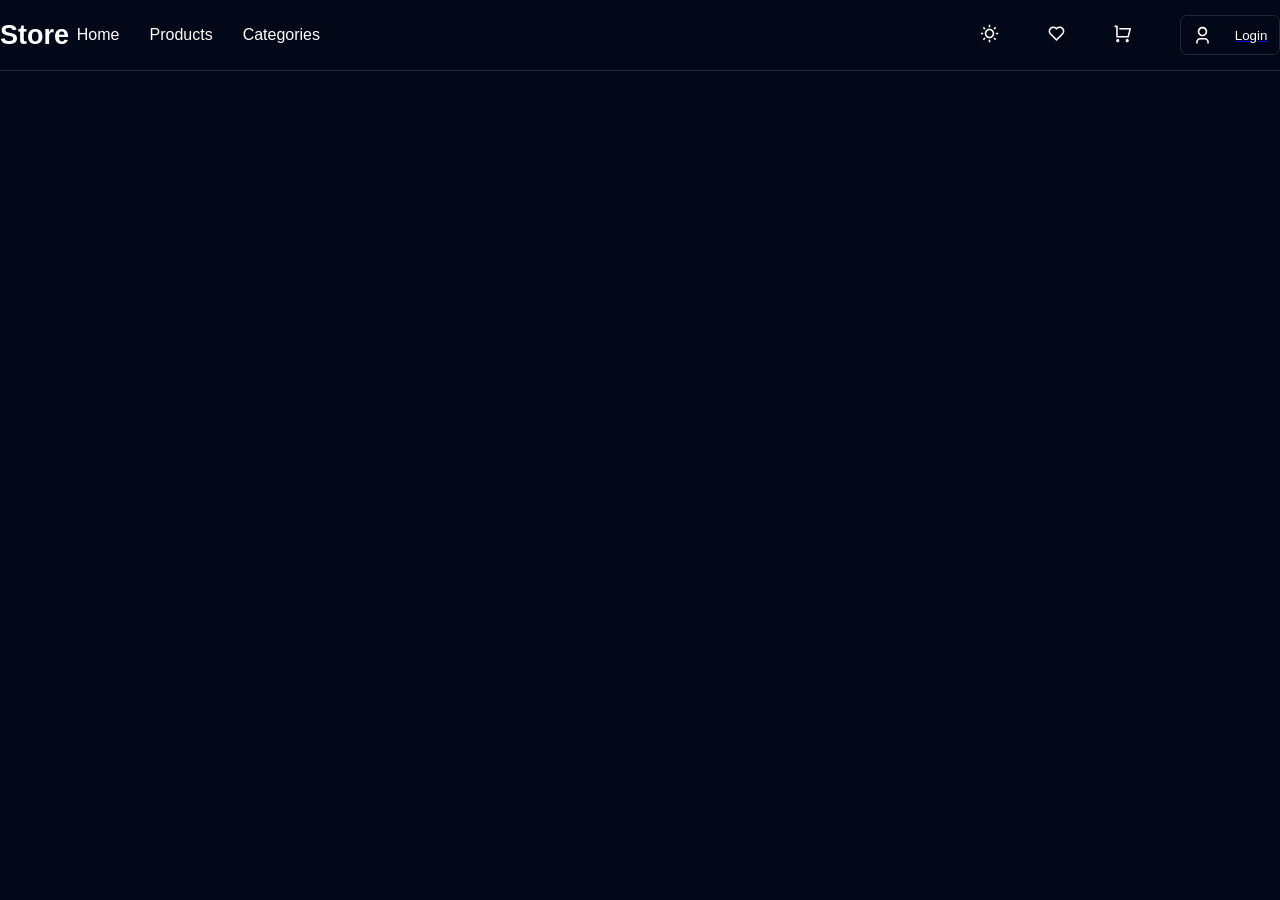
==== pages/likePage.html @ f8c95fcf "finished loading" ====
<!DOCTYPE html>
<html lang="en">

<head>
    <meta charset="UTF-8">
    <meta name="viewport" content="width=device-width, initial-scale=1.0">
    <title>Document</title>
    <link rel="stylesheet" href="../css/like.css">
</head>

<body>

    <nav class="navbar container ">
        <div class="nav container">
            <div class="left-nav">
                <a href="../index.html" class="nav-logo">Store</a>

                <ul class="nav-menu">
                    <li class="nav-item"><a href="../index.html" class="nav-link">Home</a></li>
                    <li class="nav-item"><a href="../index.html" class="nav-link">Products</a></li>
                    <li class="nav-item"><a href="" class="nav-link">Categories</a></li>
                </ul>
            </div>

            <div class="right-nav">
                <button class="sun-btn"><svg xmlns="http://www.w3.org/2000/svg" width="19" height="19"
                        viewBox="0 0 24 24" fill="#fff">
                        <path
                            d="M12 18C8.68629 18 6 15.3137 6 12C6 8.68629 8.68629 6 12 6C15.3137 6 18 8.68629 18 12C18 15.3137 15.3137 18 12 18ZM12 16C14.2091 16 16 14.2091 16 12C16 9.79086 14.2091 8 12 8C9.79086 8 8 9.79086 8 12C8 14.2091 9.79086 16 12 16ZM11 1H13V4H11V1ZM11 20H13V23H11V20ZM3.51472 4.92893L4.92893 3.51472L7.05025 5.63604L5.63604 7.05025L3.51472 4.92893ZM16.9497 18.364L18.364 16.9497L20.4853 19.0711L19.0711 20.4853L16.9497 18.364ZM19.0711 3.51472L20.4853 4.92893L18.364 7.05025L16.9497 5.63604L19.0711 3.51472ZM5.63604 16.9497L7.05025 18.364L4.92893 20.4853L3.51472 19.0711L5.63604 16.9497ZM23 11V13H20V11H23ZM4 11V13H1V11H4Z">
                        </path>
                    </svg>
                </button>

                <button class="like-btn">
                    <svg xmlns="http://www.w3.org/2000/svg" width="19" height="19" viewBox="0 0 24 24" fill="#fff">
                        <path
                            d="M12.001 4.52853C14.35 2.42 17.98 2.49 20.2426 4.75736C22.5053 7.02472 22.583 10.637 20.4786 12.993L11.9999 21.485L3.52138 12.993C1.41705 10.637 1.49571 7.01901 3.75736 4.75736C6.02157 2.49315 9.64519 2.41687 12.001 4.52853ZM18.827 6.1701C17.3279 4.66794 14.9076 4.60701 13.337 6.01687L12.0019 7.21524L10.6661 6.01781C9.09098 4.60597 6.67506 4.66808 5.17157 6.17157C3.68183 7.66131 3.60704 10.0473 4.97993 11.6232L11.9999 18.6543L19.0201 11.6232C20.3935 10.0467 20.319 7.66525 18.827 6.1701Z">
                        </path>
                    </svg>
                </button>

                <button class="shopping-btn"><svg xmlns="http://www.w3.org/2000/svg" width="19" height="19"
                        viewBox="0 0 24 24" fill="#fff">
                        <path
                            d="M4.00488 16V4H2.00488V2H5.00488C5.55717 2 6.00488 2.44772 6.00488 3V15H18.4433L20.4433 7H8.00488V5H21.7241C22.2764 5 22.7241 5.44772 22.7241 6C22.7241 6.08176 22.7141 6.16322 22.6942 6.24254L20.1942 16.2425C20.083 16.6877 19.683 17 19.2241 17H5.00488C4.4526 17 4.00488 16.5523 4.00488 16ZM6.00488 23C4.90031 23 4.00488 22.1046 4.00488 21C4.00488 19.8954 4.90031 19 6.00488 19C7.10945 19 8.00488 19.8954 8.00488 21C8.00488 22.1046 7.10945 23 6.00488 23ZM18.0049 23C16.9003 23 16.0049 22.1046 16.0049 21C16.0049 19.8954 16.9003 19 18.0049 19C19.1095 19 20.0049 19.8954 20.0049 21C20.0049 22.1046 19.1095 23 18.0049 23Z">
                        </path>
                    </svg>
                </button>

                <a href="../pages/login.html">
                    <button class="login-btn"><svg xmlns="http://www.w3.org/2000/svg" width="19" viewBox="0 0 24 24"
                            fill="#fff">
                            <path
                                d="M20 22H18V20C18 18.3431 16.6569 17 15 17H9C7.34315 17 6 18.3431 6 20V22H4V20C4 17.2386 6.23858 15 9 15H15C17.7614 15 20 17.2386 20 20V22ZM12 13C8.68629 13 6 10.3137 6 7C6 3.68629 8.68629 1 12 1C15.3137 1 18 3.68629 18 7C18 10.3137 15.3137 13 12 13ZM12 11C14.2091 11 16 9.20914 16 7C16 4.79086 14.2091 3 12 3C9.79086 3 8 4.79086 8 7C8 9.20914 9.79086 11 12 11Z">
                            </path>
                        </svg>
                        <p class="login-p">Login</p>
                    </button>
                </a>

            </div>

        </div>

    </nav>
    <hr class="chiziq">

</body>

</html>
---- css/like.css ----
* {
  margin: 0;
  padding: 0;
  box-sizing: border-box;
  font-family: "Trebuchet MS", "Lucida Sans Unicode", "Lucida Grande", "Lucida Sans", Arial, sans-serif;
}

body {
  background-color: #020817;
}
body .container {
  max-width: 1400px;
  width: 100%;
  margin: 0 auto;
}
body .navbar {
  width: 100%;
  height: 70px;
}
body .navbar .nav {
  position: fixed;
  width: 100%;
  height: 70px;
  display: flex;
  align-items: center;
  justify-content: space-between;
  background-color: #020817;
  z-index: 2;
}
body .navbar .nav .left-nav {
  width: 25%;
  display: flex;
  align-items: center;
  justify-content: space-between;
}
body .navbar .nav .left-nav .nav-logo {
  font-size: 27px;
  text-decoration: none;
  color: #fff;
  font-weight: 600;
}
body .navbar .nav .left-nav .nav-menu {
  display: flex;
  align-items: center;
  justify-content: space-between;
  gap: 30px;
}
body .navbar .nav .left-nav .nav-menu .nav-item {
  display: flex;
  align-items: center;
  justify-content: space-between;
  list-style: none;
}
body .navbar .nav .left-nav .nav-menu .nav-item a {
  text-decoration: none;
  color: #fff;
  font-size: 16px;
}
body .navbar .nav .right-nav {
  width: 300px;
  display: flex;
  align-items: center;
  justify-content: space-between;
  gap: 40px;
}
body .navbar .nav .right-nav .sun-btn {
  background-color: #020817;
  border: none;
  cursor: pointer;
}
body .navbar .nav .right-nav .like-btn {
  background-color: #020817;
  border: none;
  cursor: pointer;
}
body .navbar .nav .right-nav .shopping-btn {
  background-color: #020817;
  border: none;
  cursor: pointer;
}
body .navbar .nav .right-nav .login-btn {
  width: 100px;
  background-color: #020817;
  border: none;
  color: #fff;
  display: flex;
  align-items: center;
  justify-content: space-around;
  border: 1px solid #1E293B;
  height: 40px;
  border-radius: 7px;
  cursor: pointer;
}
body .chiziq {
  position: fixed;
  top: 70px;
  width: 100%;
  border: none;
  height: 1px;
  background-color: #1E293B;
}

/*# sourceMappingURL=like.css.map */
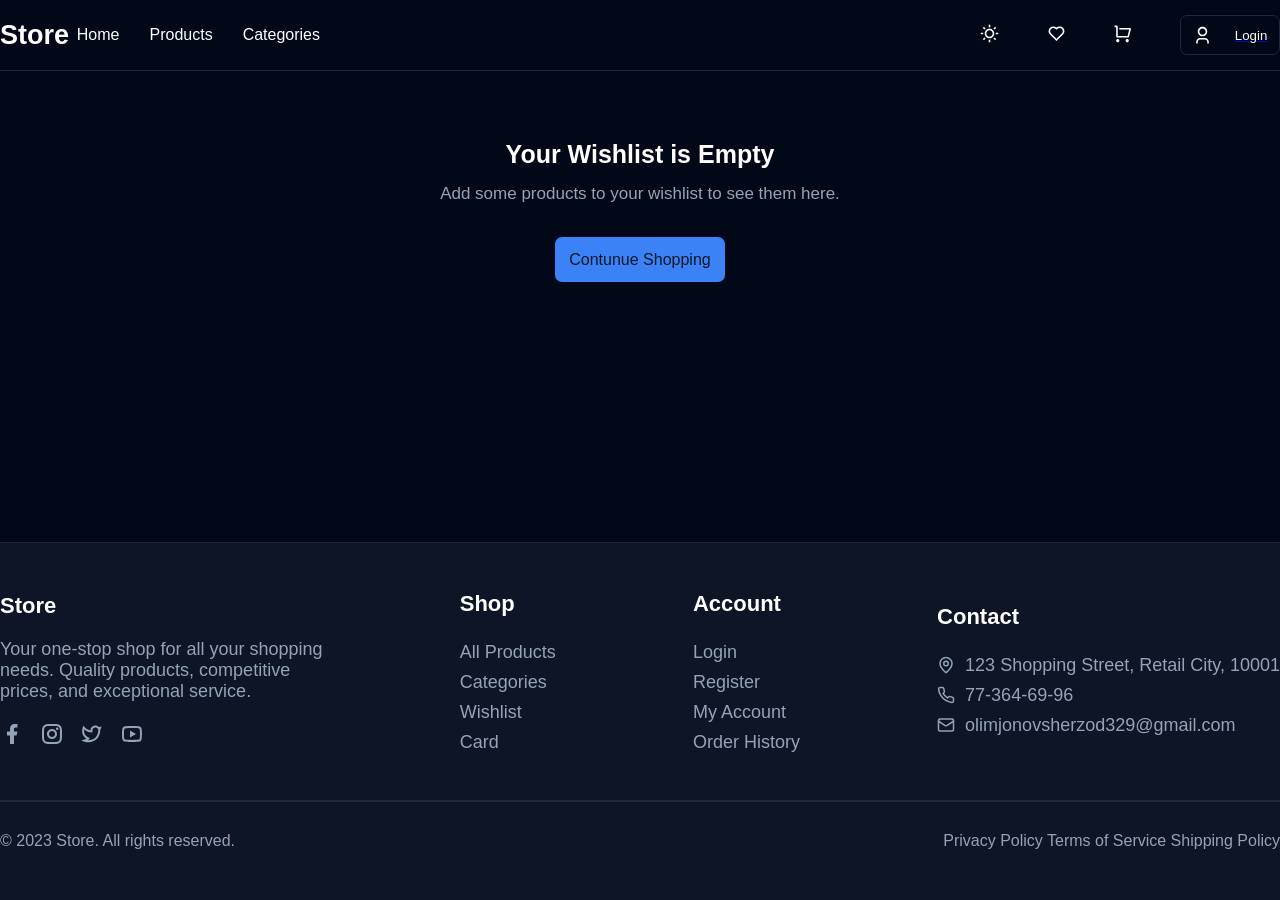
==== commit 32751e44: "change" ====
--- a/pages/likePage.html
+++ b/pages/likePage.html
@@ -65,6 +65,103 @@
     </nav>
     <hr class="chiziq">
 
+    <div class="cart">
+        <h1>Your Wishlist is Empty</h1>
+        <p>Add some products to your wishlist to see them here.</p>
+        <a href="../index.html">
+            <button>Contunue Shopping</button>
+        </a>
+    </div>
+
+
+
+
+    <footer class="footer">
+        <div class="footer-card container">
+            <div class="card1">
+                <strong class="st">Store</strong>
+                <p>Your one-stop shop for all your shopping <br> needs. Quality products, competitive <br> prices, and
+                    exceptional
+                    service.</p>
+                <div class="insta">
+                    <a href="https://www.facebook.com/?locale=ru_RU" target="_blank">
+                        <svg xmlns="http://www.w3.org/2000/svg" width="24px" viewBox="0 0 24 24" fill="#94A3B8">
+                            <path
+                                d="M14 13.5H16.5L17.5 9.5H14V7.5C14 6.47062 14 5.5 16 5.5H17.5V2.1401C17.1743 2.09685 15.943 2 14.6429 2C11.9284 2 10 3.65686 10 6.69971V9.5H7V13.5H10V22H14V13.5Z">
+                            </path>
+                        </svg>
+                    </a>
+                    <a href="https://www.instagram.com/" target="_blank">
+                        <svg xmlns="http://www.w3.org/2000/svg" viewBox="0 0 24 24" width="24px" fill="#94A3B8">
+                            <path
+                                d="M12.001 9C10.3436 9 9.00098 10.3431 9.00098 12C9.00098 13.6573 10.3441 15 12.001 15C13.6583 15 15.001 13.6569 15.001 12C15.001 10.3427 13.6579 9 12.001 9ZM12.001 7C14.7614 7 17.001 9.2371 17.001 12C17.001 14.7605 14.7639 17 12.001 17C9.24051 17 7.00098 14.7629 7.00098 12C7.00098 9.23953 9.23808 7 12.001 7ZM18.501 6.74915C18.501 7.43926 17.9402 7.99917 17.251 7.99917C16.5609 7.99917 16.001 7.4384 16.001 6.74915C16.001 6.0599 16.5617 5.5 17.251 5.5C17.9393 5.49913 18.501 6.0599 18.501 6.74915ZM12.001 4C9.5265 4 9.12318 4.00655 7.97227 4.0578C7.18815 4.09461 6.66253 4.20007 6.17416 4.38967C5.74016 4.55799 5.42709 4.75898 5.09352 5.09255C4.75867 5.4274 4.55804 5.73963 4.3904 6.17383C4.20036 6.66332 4.09493 7.18811 4.05878 7.97115C4.00703 9.0752 4.00098 9.46105 4.00098 12C4.00098 14.4745 4.00753 14.8778 4.05877 16.0286C4.0956 16.8124 4.2012 17.3388 4.39034 17.826C4.5591 18.2606 4.7605 18.5744 5.09246 18.9064C5.42863 19.2421 5.74179 19.4434 6.17187 19.6094C6.66619 19.8005 7.19148 19.9061 7.97212 19.9422C9.07618 19.9939 9.46203 20 12.001 20C14.4755 20 14.8788 19.9934 16.0296 19.9422C16.8117 19.9055 17.3385 19.7996 17.827 19.6106C18.2604 19.4423 18.5752 19.2402 18.9074 18.9085C19.2436 18.5718 19.4445 18.2594 19.6107 17.8283C19.8013 17.3358 19.9071 16.8098 19.9432 16.0289C19.9949 14.9248 20.001 14.5389 20.001 12C20.001 9.52552 19.9944 9.12221 19.9432 7.97137C19.9064 7.18906 19.8005 6.66149 19.6113 6.17318C19.4434 5.74038 19.2417 5.42635 18.9084 5.09255C18.573 4.75715 18.2616 4.55693 17.8271 4.38942C17.338 4.19954 16.8124 4.09396 16.0298 4.05781C14.9258 4.00605 14.5399 4 12.001 4ZM12.001 2C14.7176 2 15.0568 2.01 16.1235 2.06C17.1876 2.10917 17.9135 2.2775 18.551 2.525C19.2101 2.77917 19.7668 3.1225 20.3226 3.67833C20.8776 4.23417 21.221 4.7925 21.476 5.45C21.7226 6.08667 21.891 6.81333 21.941 7.8775C21.9885 8.94417 22.001 9.28333 22.001 12C22.001 14.7167 21.991 15.0558 21.941 16.1225C21.8918 17.1867 21.7226 17.9125 21.476 18.55C21.2218 19.2092 20.8776 19.7658 20.3226 20.3217C19.7668 20.8767 19.2076 21.22 18.551 21.475C17.9135 21.7217 17.1876 21.89 16.1235 21.94C15.0568 21.9875 14.7176 22 12.001 22C9.28431 22 8.94514 21.99 7.87848 21.94C6.81431 21.8908 6.08931 21.7217 5.45098 21.475C4.79264 21.2208 4.23514 20.8767 3.67931 20.3217C3.12348 19.7658 2.78098 19.2067 2.52598 18.55C2.27848 17.9125 2.11098 17.1867 2.06098 16.1225C2.01348 15.0558 2.00098 14.7167 2.00098 12C2.00098 9.28333 2.01098 8.94417 2.06098 7.8775C2.11014 6.8125 2.27848 6.0875 2.52598 5.45C2.78014 4.79167 3.12348 4.23417 3.67931 3.67833C4.23514 3.1225 4.79348 2.78 5.45098 2.525C6.08848 2.2775 6.81348 2.11 7.87848 2.06C8.94514 2.0125 9.28431 2 12.001 2Z">
+                            </path>
+                        </svg>
+                    </a>
+                    <a href="https://x.com/?lang=ru" target="_blank">
+                        <svg xmlns="http://www.w3.org/2000/svg" viewBox="0 0 24 24" width="24px" fill="#94A3B8">
+                            <path
+                                d="M15.3499 5.55005C13.7681 5.55005 12.4786 6.81809 12.4504 8.39658L12.4223 9.97162C12.4164 10.3029 12.143 10.5667 11.8117 10.5608C11.7881 10.5604 11.7646 10.5586 11.7413 10.5554L10.1805 10.3426C8.12699 10.0625 6.15883 9.11736 4.27072 7.54411C3.67275 10.8538 4.84 13.1472 7.65342 14.916L9.40041 16.0142C9.68095 16.1906 9.7654 16.561 9.58903 16.8415C9.54861 16.9058 9.49636 16.9619 9.43504 17.0067L7.84338 18.1696C8.78973 18.229 9.68938 18.1875 10.435 18.0387C15.1526 17.0973 18.2897 13.547 18.2897 7.69109C18.2897 7.213 17.2774 5.55005 15.3499 5.55005ZM10.4507 8.3609C10.4983 5.69584 12.6735 3.55005 15.3499 3.55005C16.7132 3.55005 17.9465 4.10683 18.8348 5.0054C19.5462 5.00005 20.1514 5.17991 21.5035 4.35967C21.1693 6.00005 21.0034 6.71201 20.2897 7.69109C20.2897 15.3326 15.5926 19.0489 10.8264 20C7.5587 20.6522 2.80646 19.5815 1.44531 18.1587C2.13874 18.1054 4.95928 17.802 6.58895 16.6092C5.20994 15.6987 -0.278631 12.4681 3.32772 3.78642C5.02119 5.76307 6.73797 7.10855 8.47807 7.82286C9.63548 8.29798 9.91978 8.2885 10.4507 8.3609Z">
+                            </path>
+                        </svg>
+                    </a>
+
+                    <a href="https://www.youtube.com/" target="_blank">
+                        <svg xmlns="http://www.w3.org/2000/svg" viewBox="0 0 24 24" width="24px" fill="#94A3B8">
+                            <path
+                                d="M19.6069 6.99482C19.5307 6.69695 19.3152 6.47221 19.0684 6.40288C18.6299 6.28062 16.501 6 12.001 6C7.50098 6 5.37252 6.28073 4.93225 6.40323C4.68776 6.47123 4.4723 6.69593 4.3951 6.99482C4.2863 7.41923 4.00098 9.19595 4.00098 12C4.00098 14.804 4.2863 16.5808 4.3954 17.0064C4.47126 17.3031 4.68676 17.5278 4.93251 17.5968C5.37252 17.7193 7.50098 18 12.001 18C16.501 18 18.6299 17.7194 19.0697 17.5968C19.3142 17.5288 19.5297 17.3041 19.6069 17.0052C19.7157 16.5808 20.001 14.8 20.001 12C20.001 9.2 19.7157 7.41923 19.6069 6.99482ZM21.5442 6.49818C22.001 8.28 22.001 12 22.001 12C22.001 12 22.001 15.72 21.5442 17.5018C21.2897 18.4873 20.547 19.2618 19.6056 19.5236C17.8971 20 12.001 20 12.001 20C12.001 20 6.10837 20 4.39637 19.5236C3.45146 19.2582 2.70879 18.4836 2.45774 17.5018C2.00098 15.72 2.00098 12 2.00098 12C2.00098 12 2.00098 8.28 2.45774 6.49818C2.71227 5.51273 3.45495 4.73818 4.39637 4.47636C6.10837 4 12.001 4 12.001 4C12.001 4 17.8971 4 19.6056 4.47636C20.5505 4.74182 21.2932 5.51636 21.5442 6.49818ZM10.001 15.5V8.5L16.001 12L10.001 15.5Z">
+                            </path>
+                        </svg>
+                    </a>
+                </div>
+
+            </div>
+            <div class="card2">
+                <strong class="st">Shop</strong>
+                <p class="p">All Products</p>
+                <p>Categories</p>
+                <p>Wishlist</p>
+                <p>Card</p>
+
+            </div>
+            <div class="card3">
+                <strong class="st">Account</strong>
+                <p class="p">Login</p>
+                <p>Register</p>
+                <p>My Account</p>
+                <p>Order History</p>
+            </div>
+            <div class="card4">
+                <strong class="st">Contact</strong>
+                <p class="p"><svg xmlns="http://www.w3.org/2000/svg" width="18" height="18" viewBox="0 0 24 24"
+                        fill="none" stroke="currentColor" stroke-width="2" stroke-linecap="round"
+                        stroke-linejoin="round" class="lucide lucide-map-pin text-muted-foreground mt-0.5">
+                        <path
+                            d="M20 10c0 4.993-5.539 10.193-7.399 11.799a1 1 0 0 1-1.202 0C9.539 20.193 4 14.993 4 10a8 8 0 0 1 16 0">
+                        </path>
+                        <circle cx="12" cy="10" r="3"></circle>
+                    </svg> 123 Shopping Street, Retail City, 10001</p>
+                <p><svg xmlns="http://www.w3.org/2000/svg" width="18" height="18" viewBox="0 0 24 24" fill="none"
+                        stroke="currentColor" stroke-width="2" stroke-linecap="round" stroke-linejoin="round"
+                        class="lucide lucide-phone text-muted-foreground">
+                        <path
+                            d="M22 16.92v3a2 2 0 0 1-2.18 2 19.79 19.79 0 0 1-8.63-3.07 19.5 19.5 0 0 1-6-6 19.79 19.79 0 0 1-3.07-8.67A2 2 0 0 1 4.11 2h3a2 2 0 0 1 2 1.72 12.84 12.84 0 0 0 .7 2.81 2 2 0 0 1-.45 2.11L8.09 9.91a16 16 0 0 0 6 6l1.27-1.27a2 2 0 0 1 2.11-.45 12.84 12.84 0 0 0 2.81.7A2 2 0 0 1 22 16.92z">
+                        </path>
+                    </svg> 77-364-69-96</p>
+                <p><svg xmlns="http://www.w3.org/2000/svg" width="18" height="18" viewBox="0 0 24 24" fill="none"
+                        stroke="currentColor" stroke-width="2" stroke-linecap="round" stroke-linejoin="round"
+                        class="lucide lucide-mail text-muted-foreground">
+                        <rect width="20" height="16" x="2" y="4" rx="2"></rect>
+                        <path d="m22 7-8.97 5.7a1.94 1.94 0 0 1-2.06 0L2 7"></path>
+                    </svg>olimjonovsherzod329@gmail.com</p>
+            </div>
+        </div>
+        <hr class="hr container">
+        <div class="bottom container">
+            <p>© 2023 Store. All rights reserved.</p>
+            <p>Privacy Policy Terms of Service Shipping Policy</p>
+        </div>
+    </footer>
 </body>
 
 </html>
--- a/css/like.css
+++ b/css/like.css
@@ -7,6 +7,9 @@
 
 body {
   background-color: #020817;
+  min-height: 100vh;
+  display: flex;
+  flex-direction: column;
 }
 body .container {
   max-width: 1400px;
@@ -99,5 +102,116 @@
   height: 1px;
   background-color: #1E293B;
 }
+body .cart {
+  margin: 0 auto;
+  margin-top: 50px;
+  text-align: center;
+}
+body .cart h1 {
+  margin-top: 20px;
+  color: #fff;
+  font-size: 25px;
+}
+body .cart p {
+  color: #94A3B8;
+  margin: 15px 0 33px 0;
+  font-size: 17px;
+}
+body .cart a button {
+  width: 170px;
+  height: 45px;
+  background-color: #3B82F6;
+  color: #0F172A;
+  border: none;
+  border-radius: 7px;
+  font-size: 16px;
+}
+body .footer {
+  padding: 50px 0px;
+  background-color: #0D1526;
+  border-top: 1px solid #1E293B;
+  margin-top: auto;
+}
+body .footer .footer-card {
+  display: flex;
+  align-items: center;
+  justify-content: space-between;
+}
+body .footer .footer-card .card1 .st {
+  font-size: 22px;
+  color: #fff;
+}
+body .footer .footer-card .card1 p {
+  color: #94A3B8;
+  font-size: 18px;
+  padding: 20px 0px;
+}
+body .footer .footer-card .card1 .insta {
+  width: 160px;
+  display: grid;
+  grid-template-columns: 1fr 1fr 1fr 1fr;
+  margin-bottom: 50px;
+}
+body .footer .footer-card .card2 {
+  margin-top: -45px;
+}
+body .footer .footer-card .card2 .st {
+  color: #fff;
+  font-size: 22px;
+}
+body .footer .footer-card .card2 .p {
+  padding-top: 20px;
+}
+body .footer .footer-card .card2 p {
+  color: #94A3B8;
+  font-size: 18px;
+  line-height: 30px;
+}
+body .footer .footer-card .card3 {
+  margin-top: -45px;
+}
+body .footer .footer-card .card3 .st {
+  color: #fff;
+  font-size: 22px;
+}
+body .footer .footer-card .card3 .p {
+  padding-top: 20px;
+}
+body .footer .footer-card .card3 p {
+  color: #94A3B8;
+  font-size: 18px;
+  line-height: 30px;
+}
+body .footer .footer-card .card4 {
+  margin-top: -50px;
+}
+body .footer .footer-card .card4 .st {
+  color: #fff;
+  font-size: 22px;
+}
+body .footer .footer-card .card4 .p {
+  padding-top: 20px;
+}
+body .footer .footer-card .card4 p {
+  color: #94A3B8;
+  font-size: 18px;
+  line-height: 30px;
+  display: flex;
+  align-items: center;
+  gap: 10px;
+}
+body .footer hr {
+  width: 100%;
+  border: 1px solid #1E293B;
+}
+body .footer .bottom {
+  display: flex;
+  align-items: center;
+  justify-content: space-between;
+  margin-top: 30px;
+}
+body .footer .bottom p {
+  color: #94A3B8;
+}
 
 /*# sourceMappingURL=like.css.map */
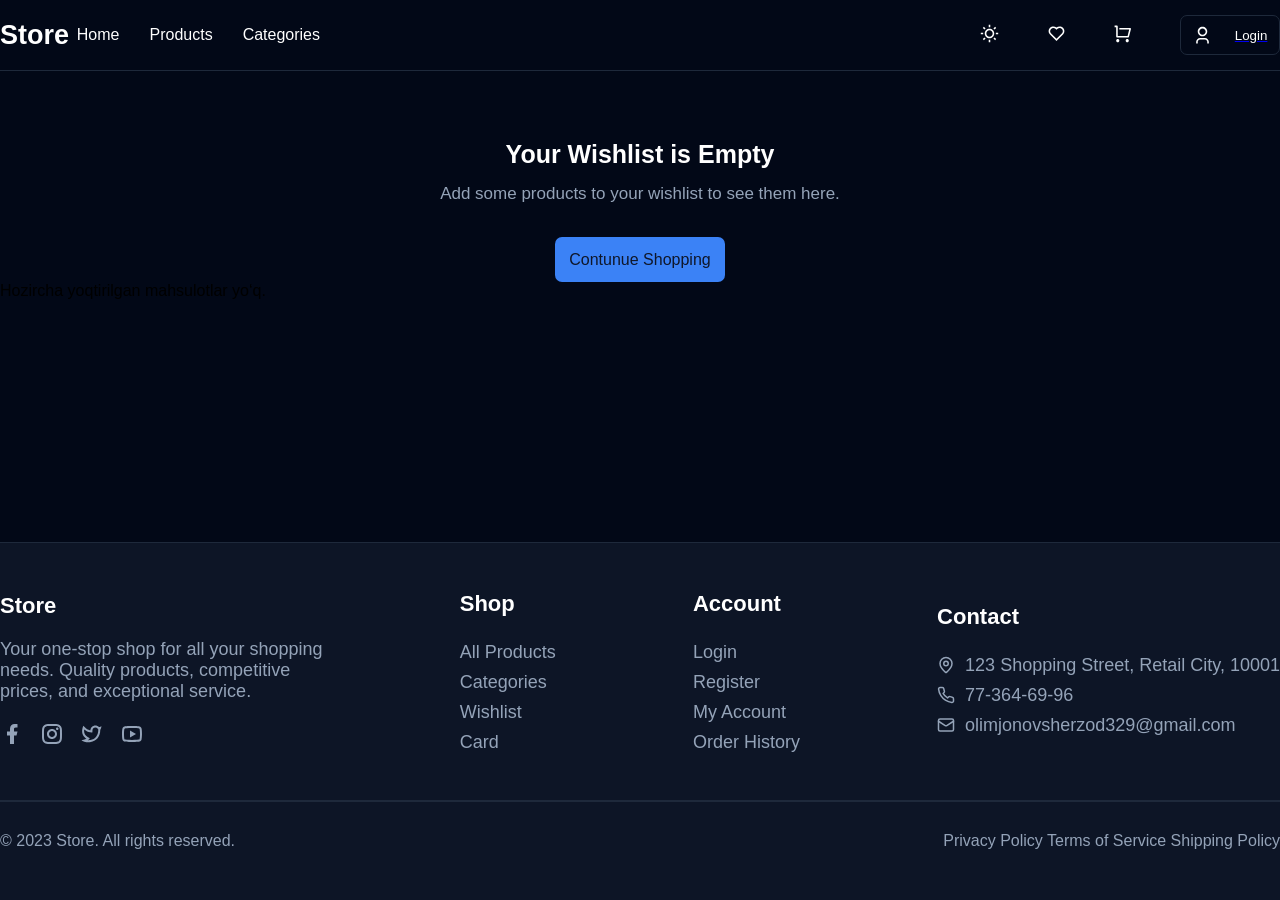
==== commit be31982c: "change" ====
--- a/pages/likePage.html
+++ b/pages/likePage.html
@@ -73,6 +73,7 @@
         </a>
     </div>
 
+    <div class="product-card container"></div>
 
 
 
@@ -162,6 +163,9 @@
             <p>Privacy Policy Terms of Service Shipping Policy</p>
         </div>
     </footer>
+
+    
+    <script type="module" src="../js/likePage.js"></script>
 </body>
 
 </html>
